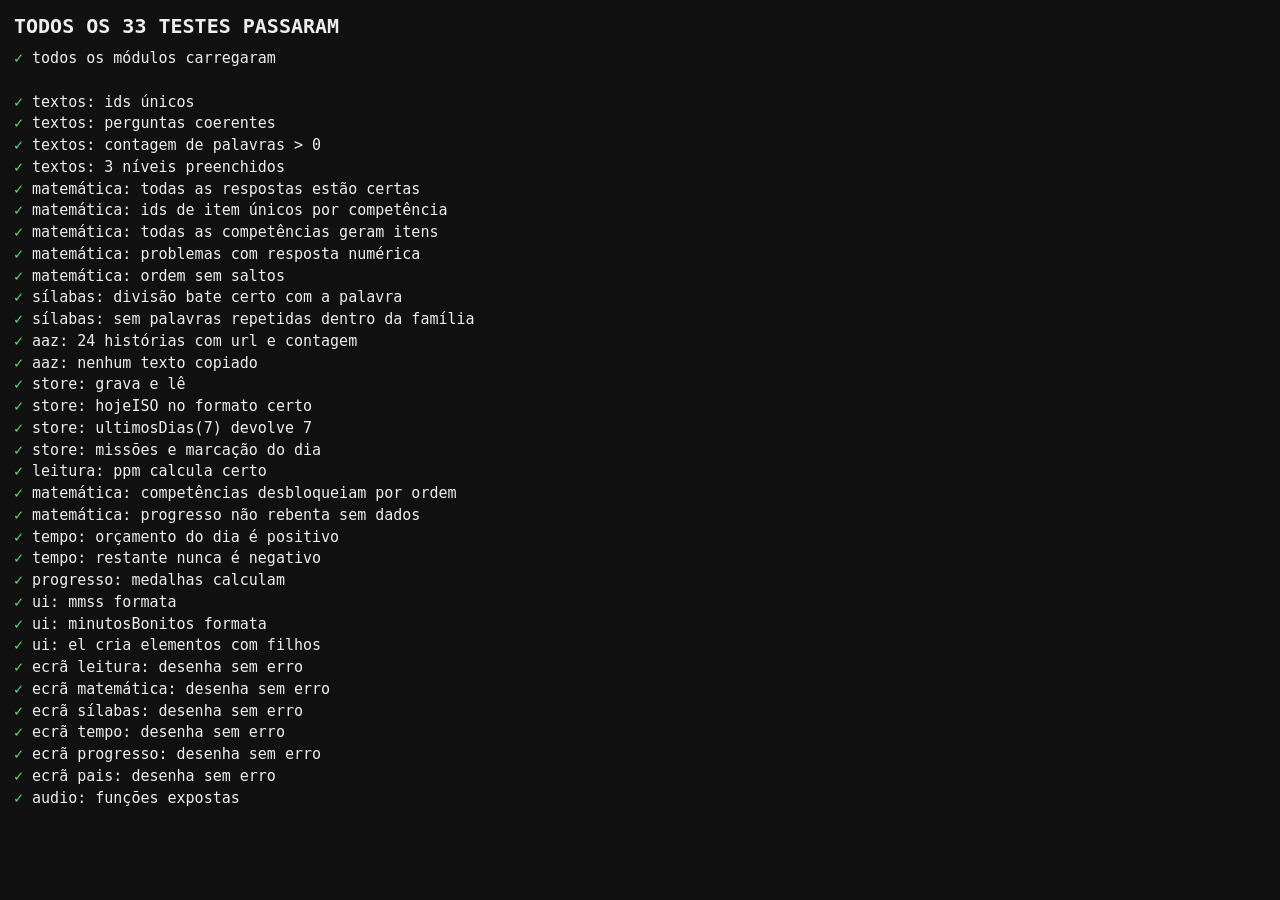
==== _teste.html @ 5eece173 "Primeira versão: treino de leitura e matemática com gestão do tempo de ecrã App web sem servidor, pa" ====
<!DOCTYPE html><html lang="pt-PT"><head><meta charset="utf-8">
<title>Testes</title>
<style>
body{font:15px/1.45 monospace;background:#111;color:#eee;margin:0;padding:14px}
.ok{color:#5fdc7a}.mau{color:#ff6b6b;font-weight:700}
h1{font:700 20px monospace;margin:0 0 10px}
#res{white-space:pre-wrap}
</style></head><body>
<h1 id="tit">a correr…</h1><div id="res"></div>
<script>
window.onerror = (m, f, l) => {
  document.getElementById("tit").innerHTML = '<span class="mau">ERRO GLOBAL</span>';
  document.getElementById("res").textContent += `\n${m}\n  em ${f}:${l}\n`;
  fetch("/resultado", { method: "POST", body: `ERRO GLOBAL: ${m}\n  em ${f}:${l}` });
};
window.addEventListener("unhandledrejection", e => {
  document.getElementById("res").textContent += `\nPROMESSA REJEITADA: ${e.reason}\n`;
  fetch("/resultado", { method: "POST", body: "PROMESSA REJEITADA: " + e.reason });
});
</script>
<script type="module">
const res = document.getElementById("res");
let passou = 0, falhou = 0;
function t(nome, fn) {
  try {
    const r = fn();
    if (r === true || r === undefined) { passou++; res.innerHTML += `<span class="ok">✓</span> ${nome}\n`; }
    else { falhou++; res.innerHTML += `<span class="mau">✗ ${nome} → ${r}</span>\n`; }
  } catch (e) { falhou++; res.innerHTML += `<span class="mau">✗ ${nome} → ${e.message}</span>\n`; }
}

try {
  const textos = await import("./data/textos.js");
  const mat = await import("./data/matematica.js");
  const pal = await import("./data/palavras.js");
  const aaz = await import("./data/aaz.js");
  const store = await import("./js/store.js");
  const ui = await import("./js/ui.js");
  const leitura = await import("./js/leitura.js");
  const matm = await import("./js/matematica.js");
  const sil = await import("./js/silabas.js");
  const tempo = await import("./js/tempo.js");
  const prog = await import("./js/progresso.js");
  const pais = await import("./js/pais.js");
  const audio = await import("./js/audio.js");
  res.innerHTML += `<span class="ok">✓</span> todos os módulos carregaram\n\n`;

  // ---- textos ----
  t("textos: ids únicos", () => {
    const ids = textos.TEXTOS.map(x => x.id);
    return new Set(ids).size === ids.length || "ids repetidos";
  });
  t("textos: perguntas coerentes", () => {
    for (const x of textos.TEXTOS) {
      for (const q of (x.perguntas || [])) {
        if (!Array.isArray(q.opcoes) || q.opcoes.length < 2) return `${x.id}: opções a menos`;
        if (!(q.correta >= 0 && q.correta < q.opcoes.length)) return `${x.id}: índice correto inválido`;
      }
    }
    return true;
  });
  t("textos: contagem de palavras > 0", () =>
    textos.TEXTOS.every(x => textos.contarPalavras(x.texto) > 20) || "texto curto demais");
  t("textos: 3 níveis preenchidos", () =>
    [1,2,3].every(n => textos.TEXTOS.filter(x => x.nivel === n).length >= 5) || "nível pouco povoado");

  // ---- matemática: a aritmética tem de bater certo ----
  t("matemática: todas as respostas estão certas", () => {
    for (const c of mat.COMPETENCIAS) {
      for (const it of c.itens()) {
        const p = it.pergunta;
        let esperado = null;
        let m;
        if ((m = p.match(/^(\d+) \+ \? = (\d+)$/))) esperado = +m[2] - +m[1];
        else if ((m = p.match(/^(\d+) \+ (\d+)$/))) esperado = +m[1] + +m[2];
        else if ((m = p.match(/^(\d+) − (\d+)$/))) esperado = +m[1] - +m[2];
        else if ((m = p.match(/^(\d+) × (\d+)$/))) esperado = +m[1] * +m[2];
        else if ((m = p.match(/^(\d+) : (\d+)$/))) esperado = +m[1] / +m[2];
        else if ((m = p.match(/^dobro de (\d+)$/))) esperado = +m[1] * 2;
        else if ((m = p.match(/^metade de (\d+)$/))) esperado = +m[1] / 2;
        else return `padrão não reconhecido: "${p}"`;
        if (esperado !== it.resposta) return `"${p}" devia dar ${esperado}, está ${it.resposta}`;
      }
    }
    return true;
  });
  t("matemática: ids de item únicos por competência", () => {
    for (const c of mat.COMPETENCIAS) {
      const ids = c.itens().map(i => i.id);
      if (new Set(ids).size !== ids.length) return `${c.id} tem ids repetidos`;
    }
    return true;
  });
  t("matemática: todas as competências geram itens", () =>
    mat.COMPETENCIAS.every(c => c.itens().length >= 9) || "competência com poucos itens");
  t("matemática: problemas com resposta numérica", () =>
    mat.PROBLEMAS.every(p => Number.isFinite(p.resposta) && p.texto.length > 30) || "problema mal formado");
  t("matemática: ordem sem saltos", () => {
    const o = mat.COMPETENCIAS.map(c => c.ordem).sort((a,b)=>a-b);
    return o.every((v,i) => v === i+1) || "ordens: " + o.join(",");
  });

  // ---- sílabas: juntar as sílabas tem de dar a palavra ----
  t("sílabas: divisão bate certo com a palavra", () => {
    for (const f of pal.FAMILIAS) {
      for (const p of f.palavras) {
        if (p.s.join("") !== p.p) return `${f.id}: "${p.s.join("-")}" ≠ "${p.p}"`;
      }
    }
    return true;
  });
  t("sílabas: sem palavras repetidas dentro da família", () => {
    for (const f of pal.FAMILIAS) {
      const ps = f.palavras.map(x => x.p);
      if (new Set(ps).size !== ps.length) return `${f.id} repete palavras`;
    }
    return true;
  });

  // ---- aaz ----
  t("aaz: 24 histórias com url e contagem", () =>
    aaz.HISTORIAS_AAZ.length === 24 &&
    aaz.HISTORIAS_AAZ.every(h => h.url.startsWith("https://") && h.palavras > 0) || "catálogo incompleto");
  t("aaz: nenhum texto copiado", () =>
    aaz.HISTORIAS_AAZ.every(h => !("texto" in h)) || "há texto copiado no catálogo");

  // ---- store ----
  t("store: grava e lê", () => {
    store.alterar(s => { s.perfil.nome = "Teste"; });
    store.guardarJa();
    return store.obter().perfil.nome === "Teste" || "não guardou";
  });
  t("store: hojeISO no formato certo", () => /^\d{4}-\d{2}-\d{2}$/.test(store.hojeISO()) || store.hojeISO());
  t("store: ultimosDias(7) devolve 7", () => store.ultimosDias(7).length === 7);
  t("store: missões e marcação do dia", () => {
    store.marcarMissao("leitura");
    return store.diaAtual().leitura === true || "não marcou";
  });

  // ---- leitura ----
  t("leitura: ppm calcula certo", () => {
    if (leitura.ppm(100, 60) !== 100) return "100 palavras em 60s ≠ 100";
    if (leitura.ppm(50, 30) !== 100) return "50 em 30s ≠ 100";
    if (leitura.ppm(10, 0) !== 0) return "divisão por zero";
    return true;
  });

  // ---- motor de repetição espaçada ----
  t("matemática: competências desbloqueiam por ordem", () => {
    const a = matm.competenciasDesbloqueadas();
    return a.length >= 1 && a[0].ordem === 1 || "primeira competência errada";
  });
  t("matemática: progresso não rebenta sem dados", () => {
    const p = matm.progressoCompetencia(mat.COMPETENCIAS[0]);
    return p.total > 0 && p.percentagem >= 0 || "progresso inválido";
  });

  // ---- tempo ----
  t("tempo: orçamento do dia é positivo", () => tempo.orcamentoDeHojeSeg() > 0);
  t("tempo: restante nunca é negativo", () => tempo.restanteHojeSeg() >= 0);

  // ---- medalhas ----
  t("progresso: medalhas calculam", () => {
    const m = prog.medalhasGanhas();
    return m.length > 5 && m.every(x => typeof x.ganha === "boolean") || "medalhas inválidas";
  });

  // ---- ui ----
  t("ui: mmss formata", () => ui.mmss(65) === "1:05" || ui.mmss(65));
  t("ui: minutosBonitos formata", () => ui.minutosBonitos(2700) === "45 min" || ui.minutosBonitos(2700));
  t("ui: el cria elementos com filhos", () => {
    const n = ui.el("div", { class: "x" }, [ui.el("span", { texto: "oi" })]);
    return n.className === "x" && n.textContent === "oi";
  });

  // ---- render de cada ecrã, sem rebentar ----
  const alvo = document.createElement("div");
  for (const [nome, mod] of [["leitura", leitura], ["matemática", matm], ["sílabas", sil], ["tempo", tempo], ["progresso", prog], ["pais", pais]]) {
    t(`ecrã ${nome}: desenha sem erro`, () => {
      alvo.innerHTML = "";
      const limpar = mod.render(alvo, () => {});
      if (typeof limpar === "function") limpar();
      return alvo.children.length > 0 || "não desenhou nada";
    });
  }

  t("audio: funções expostas", () => typeof audio.falar === "function" && typeof audio.podeGravar === "function");

} catch (e) {
  falhou++;
  res.innerHTML += `<span class="mau">✗ FALHA AO CARREGAR: ${e.message}\n${e.stack}</span>\n`;
}

const cabeca = falhou === 0
  ? `TODOS OS ${passou} TESTES PASSARAM`
  : `${falhou} FALHAS · ${passou} passaram`;
document.getElementById("tit").textContent = cabeca;
fetch("/resultado", { method: "POST", body: cabeca + "\n\n" + res.textContent });
</script></body></html>
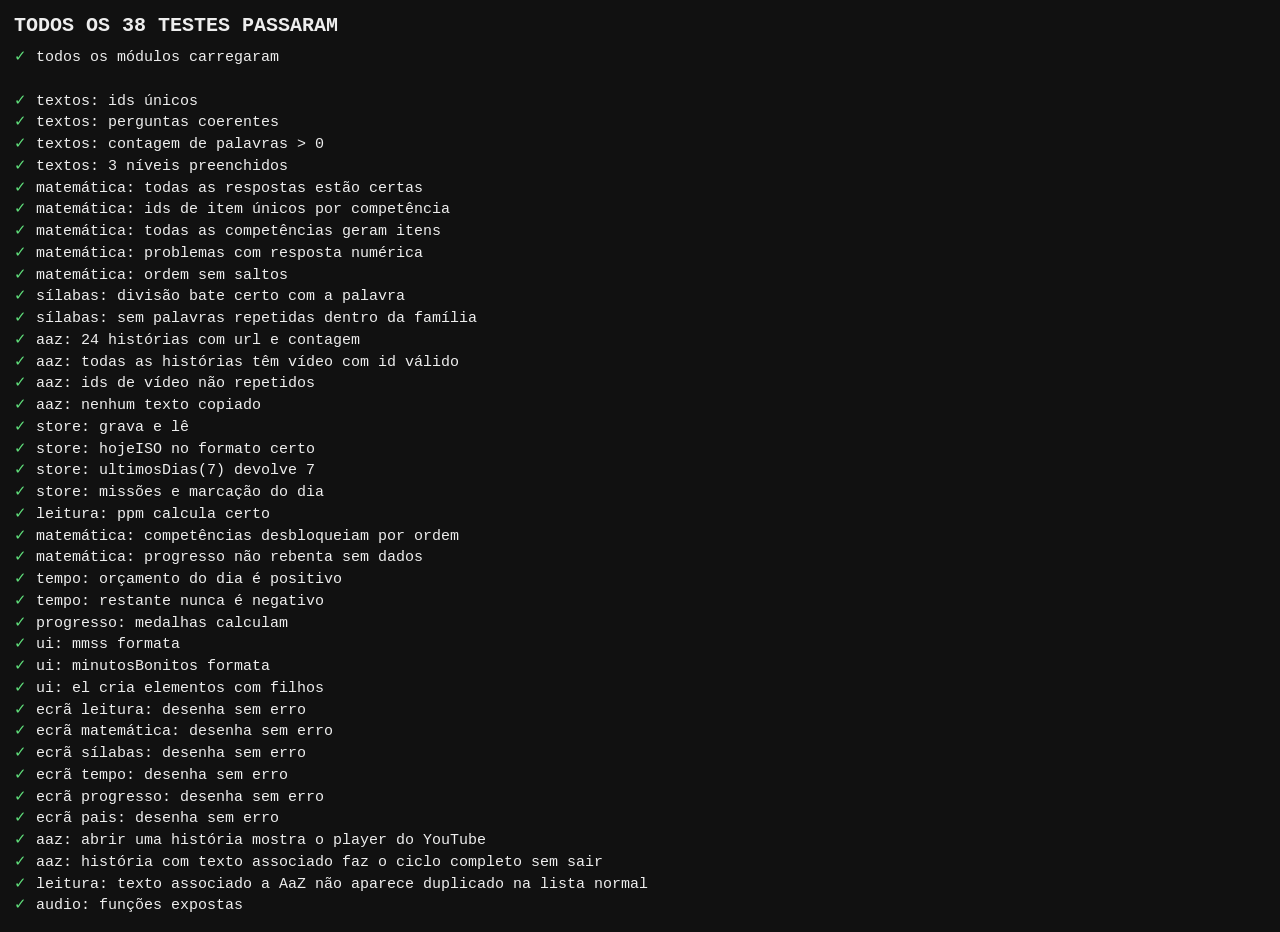
==== commit ebf7ed10: "Tocar os vídeos das Histórias AaZ dentro da app Os 24 vídeos passam a tocar no player embutido do Yo" ====
--- a/_teste.html
+++ b/_teste.html
@@ -121,6 +121,13 @@
   t("aaz: 24 histórias com url e contagem", () =>
     aaz.HISTORIAS_AAZ.length === 24 &&
     aaz.HISTORIAS_AAZ.every(h => h.url.startsWith("https://") && h.palavras > 0) || "catálogo incompleto");
+  t("aaz: todas as histórias têm vídeo com id válido", () =>
+    aaz.HISTORIAS_AAZ.every(x => typeof x.video === "string" && /^[A-Za-z0-9_-]{11}$/.test(x.video))
+    || "id de vídeo inválido: " + aaz.HISTORIAS_AAZ.filter(x => !x.video).map(x => x.slug).join(", "));
+  t("aaz: ids de vídeo não repetidos", () => {
+    const v = aaz.HISTORIAS_AAZ.map(x => x.video);
+    return new Set(v).size === v.length || "vídeo repetido entre histórias";
+  });
   t("aaz: nenhum texto copiado", () =>
     aaz.HISTORIAS_AAZ.every(h => !("texto" in h)) || "há texto copiado no catálogo");
 
@@ -184,6 +191,64 @@
     });
   }
 
+  // navegação real até uma história AaZ, para confirmar o player embutido
+  t("aaz: abrir uma história mostra o player do YouTube", () => {
+    const z = document.createElement("div");
+    document.body.appendChild(z);
+    leitura.render(z, () => {});
+    const btnAaz = [...z.querySelectorAll("button")].find(b => /Hist√≥rias AaZ|Histórias AaZ/.test(b.textContent));
+    if (!btnAaz) return "não encontrei o botão das Histórias AaZ";
+    btnAaz.click();
+    const cartao = z.querySelector(".missao");
+    if (!cartao) return "a lista de histórias veio vazia";
+    const titulo = cartao.textContent;
+    cartao.click();
+    const ifr = z.querySelector("iframe");
+    if (!ifr) return `abri "${titulo.slice(0,30)}" e não há iframe`;
+    const src = ifr.getAttribute("src") || "";
+    if (!src.includes("youtube-nocookie.com/embed/")) return "src inesperado: " + src;
+    if (!/[A-Za-z0-9_-]{11}\?rel=0/.test(src)) return "id ou parâmetros em falta: " + src;
+    z.remove();
+    return true;
+  });
+
+  t("aaz: história com texto associado faz o ciclo completo sem sair", () => {
+    // simula os pais a colarem o texto de uma história
+    const slug = aaz.HISTORIAS_AAZ[0].slug;
+    store.alterar(s => {
+      s.textosProprios = s.textosProprios.filter(t => t.aazSlug !== slug);
+      s.textosProprios.push({ id: "teste1", titulo: "X", texto: "Uma frase curta para o teste correr.", nivel: 1, aazSlug: slug, perguntas: [] });
+    });
+    const z = document.createElement("div");
+    document.body.appendChild(z);
+    leitura.render(z, () => {});
+    const btnAaz = [...z.querySelectorAll("button")].find(b => /Hist.rias AaZ/.test(b.textContent));
+    btnAaz.click();
+    const cartao = z.querySelector(".missao");
+    cartao.click();
+    const temVideo = !!z.querySelector("iframe");
+    const temTexto = !!z.querySelector(".texto-leitura");
+    store.alterar(s => { s.textosProprios = s.textosProprios.filter(t => t.id !== "teste1"); });
+    z.remove();
+    return (temVideo && temTexto) || `vídeo:${temVideo} texto:${temTexto} — devia ter os dois`;
+  });
+
+  t("leitura: texto associado a AaZ não aparece duplicado na lista normal", () => {
+    const slug = aaz.HISTORIAS_AAZ[1].slug;
+    store.alterar(s => {
+      s.textosProprios.push({ id: "teste2", titulo: "Duplicado?", texto: "Frase.", nivel: store.obter().config.nivelLeitura, aazSlug: slug, perguntas: [] });
+    });
+    const z = document.createElement("div");
+    document.body.appendChild(z);
+    leitura.render(z, () => {});
+    const btnOutro = [...z.querySelectorAll("button")].find(b => /Escolher outro texto/.test(b.textContent));
+    btnOutro.click();
+    const aparece = [...z.querySelectorAll(".titulo")].some(t => t.textContent === "Duplicado?");
+    store.alterar(s => { s.textosProprios = s.textosProprios.filter(t => t.id !== "teste2"); });
+    z.remove();
+    return !aparece || "apareceu na lista de textos normais além da lista AaZ";
+  });
+
   t("audio: funções expostas", () => typeof audio.falar === "function" && typeof audio.podeGravar === "function");
 
 } catch (e) {
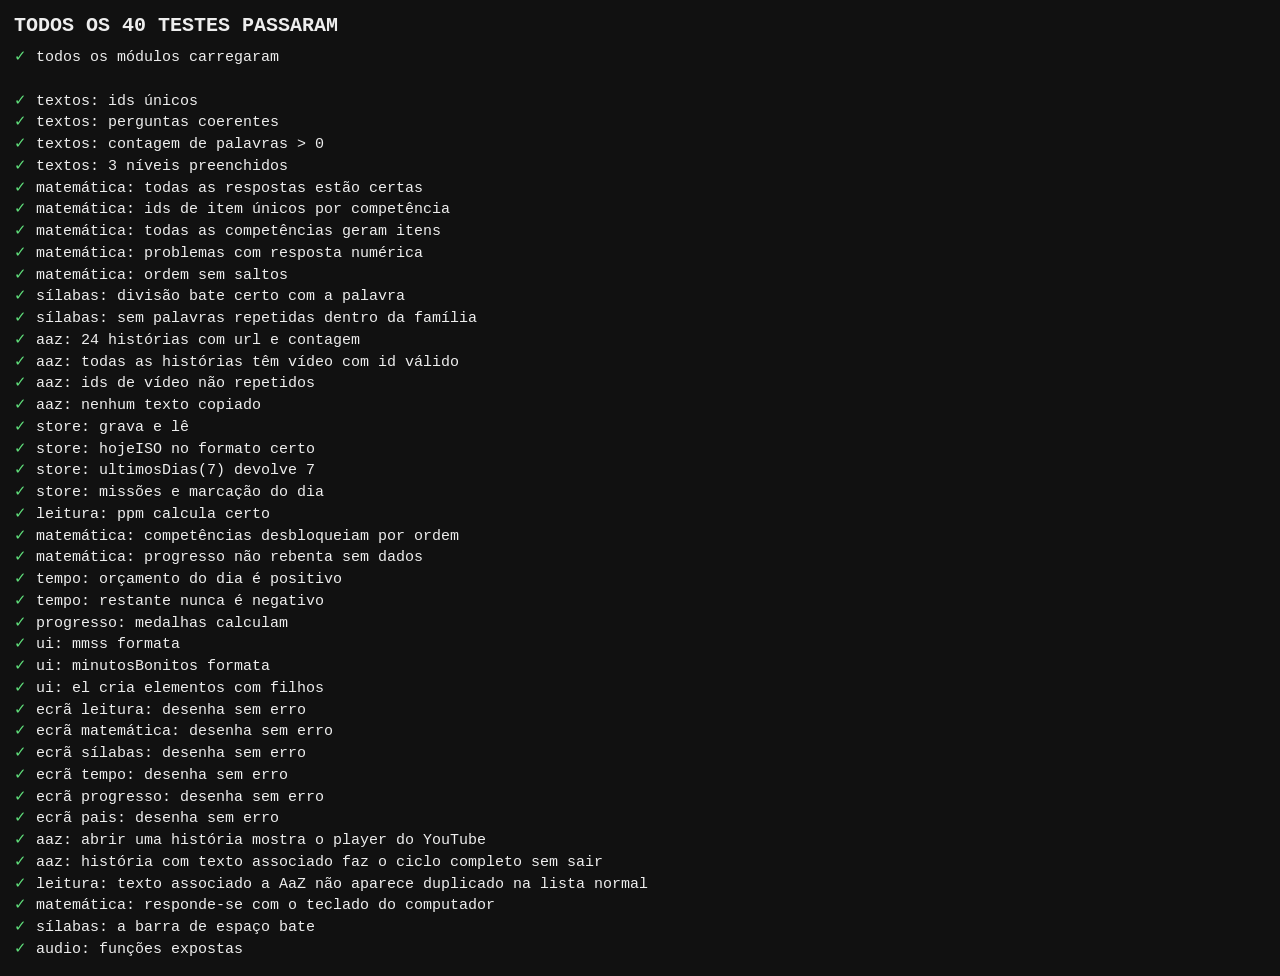
==== commit 1b9e3652: "Adaptar a app ao computador com ecrã tátil Matemática responde-se também pelo teclado (números, Back" ====
--- a/_teste.html
+++ b/_teste.html
@@ -249,6 +249,43 @@
     return !aparece || "apareceu na lista de textos normais além da lista AaZ";
   });
 
+  const tecla = (key, alvo = document) => alvo.dispatchEvent(new KeyboardEvent("keydown", { key, bubbles: true, cancelable: true }));
+
+  t("matemática: responde-se com o teclado do computador", () => {
+    const z = document.createElement("div");
+    document.body.appendChild(z);
+    const sair = matm.render(z, () => {});
+    [...z.querySelectorAll("button")].find(b => b.textContent === "Começar").click();
+    const pergunta = z.querySelector(".conta").textContent;
+    const caixa = z.querySelector(".resposta-caixa");
+    tecla("9"); tecla("8"); tecla("Backspace"); tecla("7");
+    const escrito = caixa.textContent;
+    tecla("Enter");
+    const avaliada = caixa.classList.contains("certa") || caixa.classList.contains("errada");
+    const continuar = [...z.querySelectorAll("button")].find(b => b.textContent === "Continuar");
+    if (continuar) tecla("Enter");
+    const avancou = !continuar || z.querySelector(".resposta-caixa").textContent === "?";
+    sair();
+    tecla("5"); // depois de sair, as teclas não fazem nada
+    const calado = !continuar || z.querySelector(".resposta-caixa").textContent === "?";
+    z.remove();
+    return (escrito === "97" && avaliada && avancou && calado) || `escrito=${escrito} avaliada=${avaliada} avançou=${avancou} calado=${calado} (${pergunta})`;
+  });
+
+  t("sílabas: a barra de espaço bate", () => {
+    const z = document.createElement("div");
+    document.body.appendChild(z);
+    const sair = sil.render(z, () => {});
+    [...z.querySelectorAll("button")].find(b => b.textContent === "Começar").click();
+    tecla(" "); tecla(" ");
+    const contagem = z.querySelector(".numero-medio").textContent;
+    sair();
+    tecla(" ");
+    const depois = z.querySelector(".numero-medio").textContent;
+    z.remove();
+    return (contagem === "2" && depois === "2") || `contagem=${contagem} depois de sair=${depois}`;
+  });
+
   t("audio: funções expostas", () => typeof audio.falar === "function" && typeof audio.podeGravar === "function");
 
 } catch (e) {
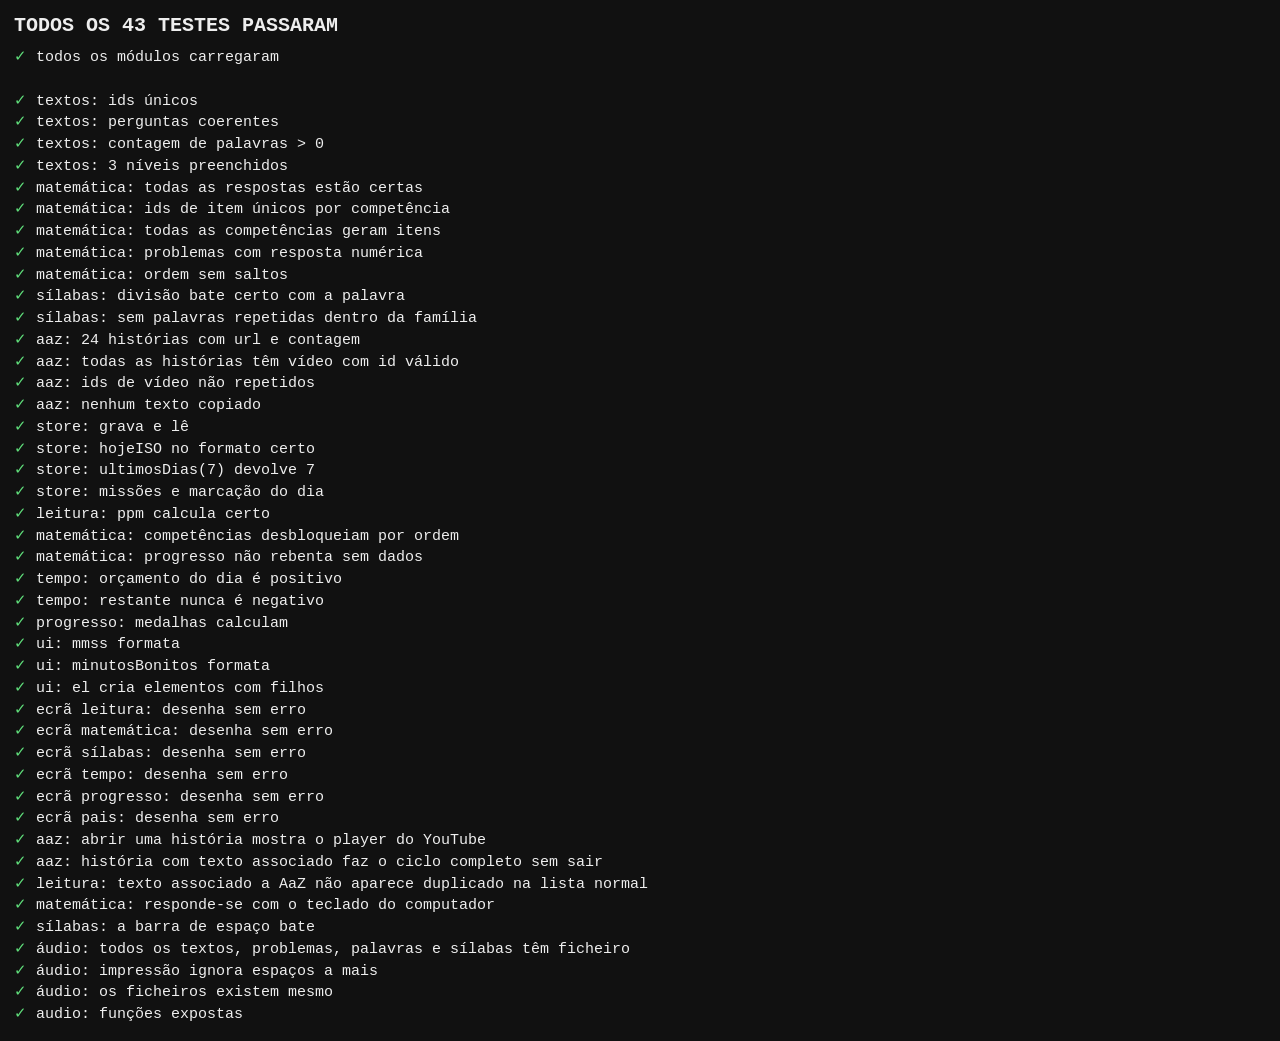
==== commit 92c71eff: "Trazer o áudio na própria app No Brave em snap (Linux) não há vozes nenhumas e as do sistema são rob" ====
--- a/_teste.html
+++ b/_teste.html
@@ -286,6 +286,22 @@
     return (contagem === "2" && depois === "2") || `contagem=${contagem} depois de sair=${depois}`;
   });
 
+  const { FALAS } = await import("./data/falas.js");
+  t("áudio: todos os textos, problemas, palavras e sílabas têm ficheiro", () => {
+    const falta = [
+      ...textos.TEXTOS.map(x => x.texto), ...mat.PROBLEMAS.map(x => x.texto),
+      ...pal.FAMILIAS.flatMap(f => f.palavras.flatMap(w => [w.p, ...w.s]))
+    ].filter(x => !FALAS.has(audio.impressao(x)));
+    return falta.length === 0 || `sem áudio: ${falta.slice(0, 3).join(" | ")} (correr ferramentas/gerar-audio.py)`;
+  });
+  t("áudio: impressão ignora espaços a mais", () =>
+    audio.impressao("  olá   mundo ") === audio.impressao("olá mundo") || "diferentes");
+  {
+    const amostra = [textos.TEXTOS[0].texto, mat.PROBLEMAS[0].texto, pal.FAMILIAS[0].palavras[0].p];
+    const respostas = await Promise.all(amostra.map(x => fetch(`audio/${audio.impressao(x)}.mp3`, { method: "HEAD" })));
+    t("áudio: os ficheiros existem mesmo", () => respostas.every(r => r.ok) || respostas.map(r => r.status).join(","));
+  }
+
   t("audio: funções expostas", () => typeof audio.falar === "function" && typeof audio.podeGravar === "function");
 
 } catch (e) {
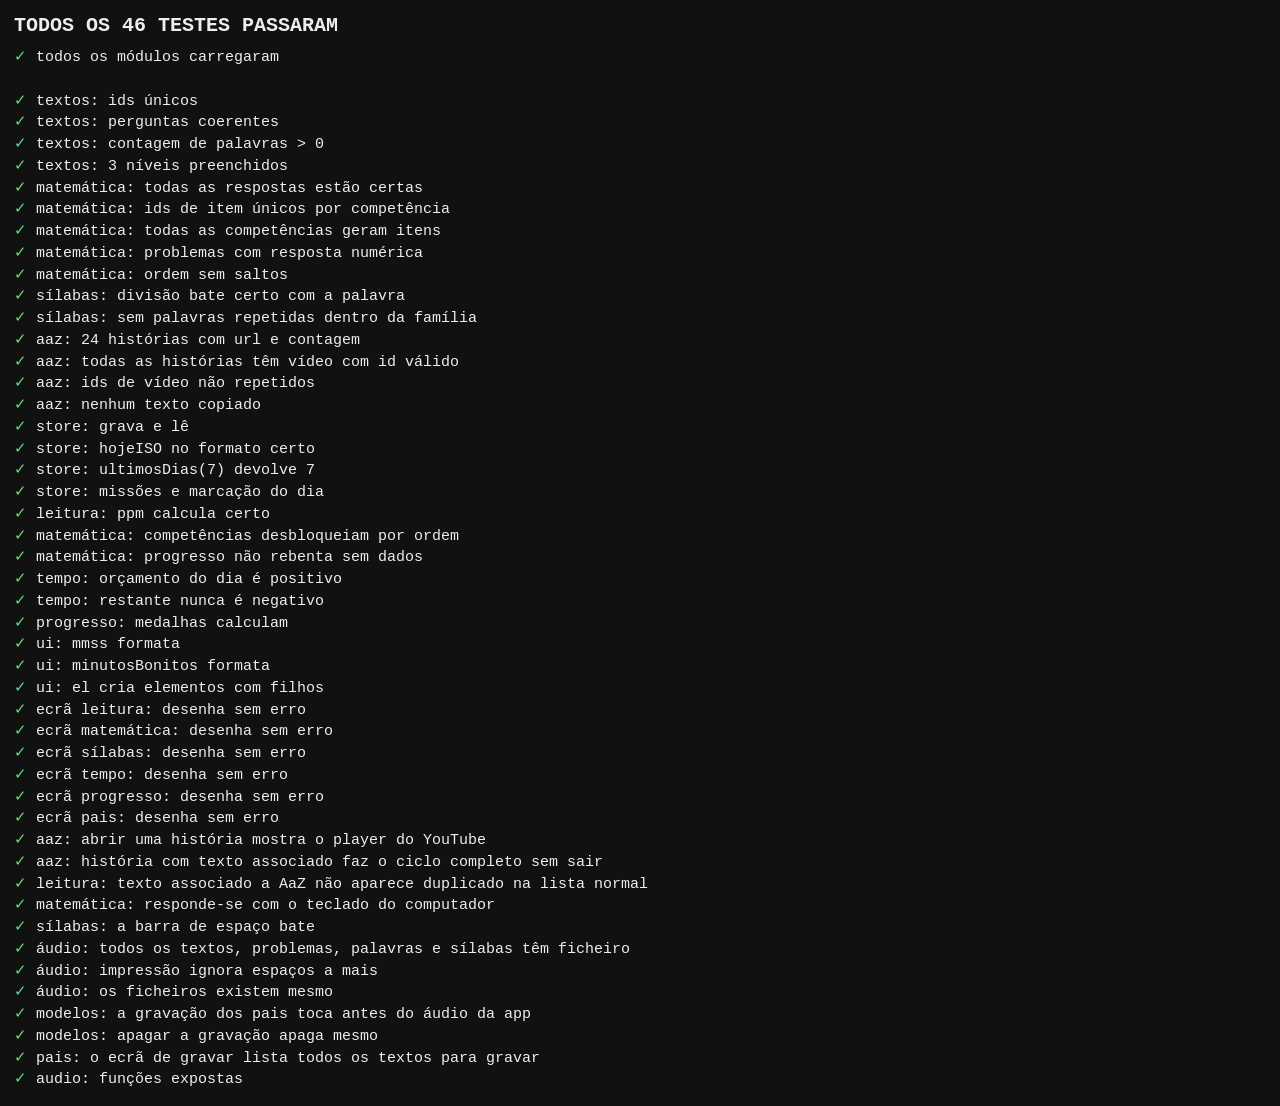
==== commit 8204212b: "Os pais gravam a leitura modelo de cada texto A voz sintética tem falhas; a voz da mãe ou do pai é o" ====
--- a/_teste.html
+++ b/_teste.html
@@ -302,6 +302,39 @@
     t("áudio: os ficheiros existem mesmo", () => respostas.every(r => r.ok) || respostas.map(r => r.status).join(","));
   }
 
+  {
+    const id = textos.TEXTOS[0].id;
+    const jaHavia = audio.temModelo(id);
+    if (!jaHavia) await audio.guardarModelo(id, new Blob(["x"], { type: "audio/webm" }));
+    const tocados = [];
+    const playOriginal = HTMLMediaElement.prototype.play;
+    HTMLMediaElement.prototype.play = function () { tocados.push(this.src); return Promise.resolve(); };
+    audio.falar(textos.TEXTOS[0].texto, { modelo: id });
+    audio.pararDeFalar();
+    HTMLMediaElement.prototype.play = playOriginal;
+    const guardou = audio.temModelo(id);
+    if (!jaHavia) await audio.apagarModelo(id);
+    t("modelos: a gravação dos pais toca antes do áudio da app", () =>
+      (guardou && tocados[0] && tocados[0].startsWith("blob:")) || `guardou=${guardou} tocou=${tocados[0]}`);
+    t("modelos: apagar a gravação apaga mesmo", () => jaHavia || !audio.temModelo(id) || "ainda lá está");
+  }
+
+  t("pais: o ecrã de gravar lista todos os textos para gravar", () => {
+    const z = document.createElement("div");
+    document.body.appendChild(z);
+    const sair = pais.render(z, () => {});
+    z.querySelector("input").value = store.obter().config.pin;
+    [...z.querySelectorAll("button")].find(b => b.textContent === "Entrar").click();
+    [...z.querySelectorAll("button")].find(b => /Gravar as leituras/.test(b.textContent)).click();
+    const n = z.querySelectorAll("button.missao").length;
+    const esperado = textos.TEXTOS.length + store.obter().textosProprios.filter(x => !x.aazSlug).length;
+    [...z.querySelectorAll("button.missao")][0].click();
+    const temGravar = [...z.querySelectorAll("button")].some(b => /Gravar/.test(b.textContent));
+    if (sair) sair();
+    z.remove();
+    return (n === esperado && temGravar) || `${n} textos na lista, esperava ${esperado}; botão gravar=${temGravar}`;
+  });
+
   t("audio: funções expostas", () => typeof audio.falar === "function" && typeof audio.podeGravar === "function");
 
 } catch (e) {
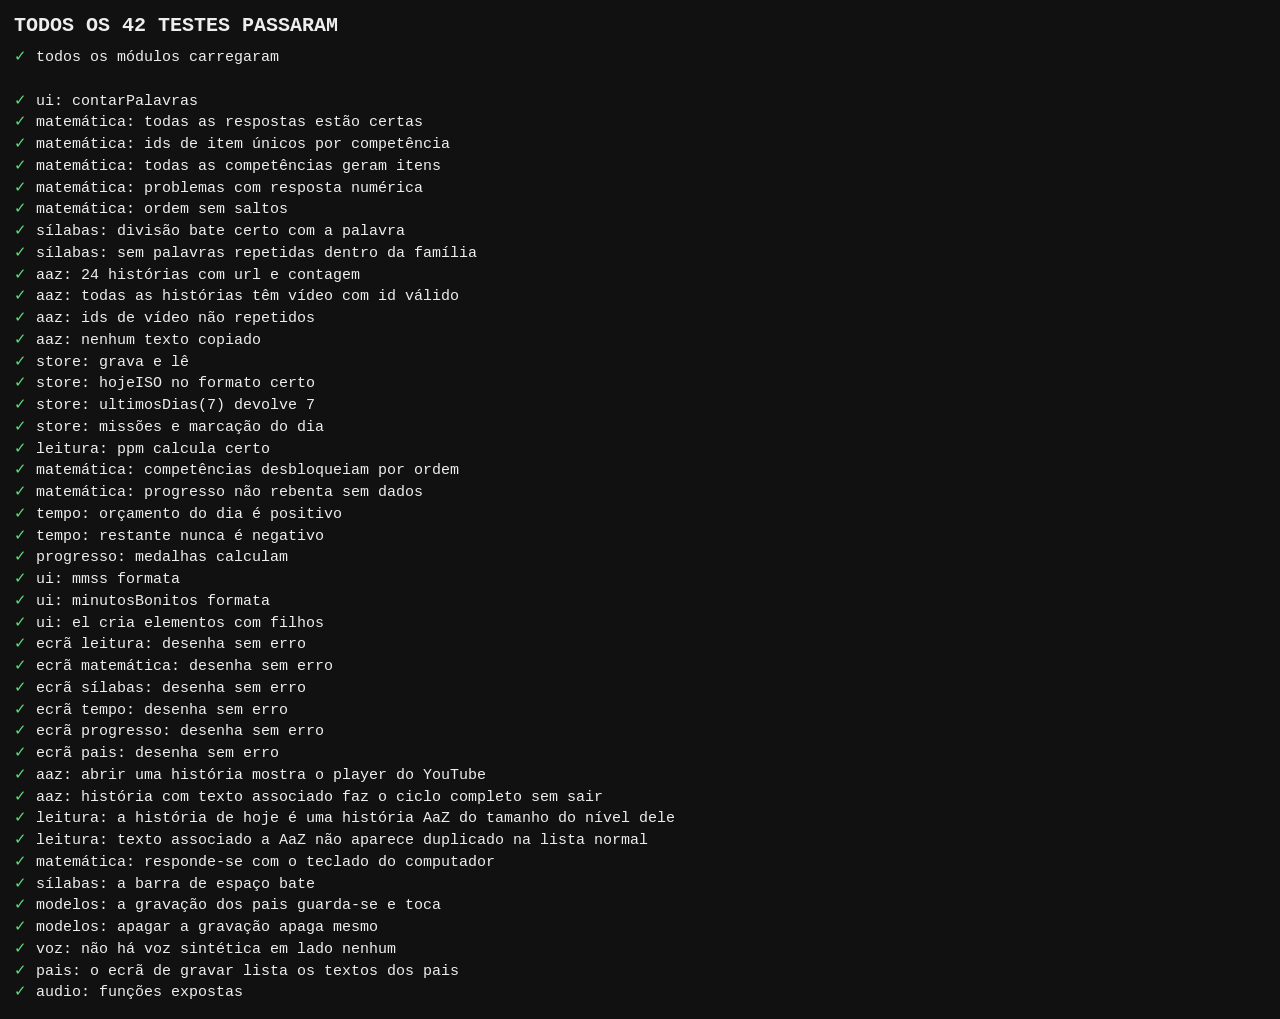
==== commit 1c913893: "Ler só as Histórias AaZ e tirar toda a voz sintética A voz gerada tinha falhas e lia mal sílabas sol" ====
--- a/_teste.html
+++ b/_teste.html
@@ -30,7 +30,6 @@
 }
 
 try {
-  const textos = await import("./data/textos.js");
   const mat = await import("./data/matematica.js");
   const pal = await import("./data/palavras.js");
   const aaz = await import("./data/aaz.js");
@@ -46,23 +45,7 @@
   res.innerHTML += `<span class="ok">✓</span> todos os módulos carregaram\n\n`;
 
   // ---- textos ----
-  t("textos: ids únicos", () => {
-    const ids = textos.TEXTOS.map(x => x.id);
-    return new Set(ids).size === ids.length || "ids repetidos";
-  });
-  t("textos: perguntas coerentes", () => {
-    for (const x of textos.TEXTOS) {
-      for (const q of (x.perguntas || [])) {
-        if (!Array.isArray(q.opcoes) || q.opcoes.length < 2) return `${x.id}: opções a menos`;
-        if (!(q.correta >= 0 && q.correta < q.opcoes.length)) return `${x.id}: índice correto inválido`;
-      }
-    }
-    return true;
-  });
-  t("textos: contagem de palavras > 0", () =>
-    textos.TEXTOS.every(x => textos.contarPalavras(x.texto) > 20) || "texto curto demais");
-  t("textos: 3 níveis preenchidos", () =>
-    [1,2,3].every(n => textos.TEXTOS.filter(x => x.nivel === n).length >= 5) || "nível pouco povoado");
+  t("ui: contarPalavras", () => ui.contarPalavras("  Uma frase\n com   cinco palavras ") === 5 || ui.contarPalavras("  Uma frase\n com   cinco palavras "));
 
   // ---- matemática: a aritmética tem de bater certo ----
   t("matemática: todas as respostas estão certas", () => {
@@ -196,7 +179,7 @@
     const z = document.createElement("div");
     document.body.appendChild(z);
     leitura.render(z, () => {});
-    const btnAaz = [...z.querySelectorAll("button")].find(b => /Hist√≥rias AaZ|Histórias AaZ/.test(b.textContent));
+    const btnAaz = [...z.querySelectorAll("button")].find(b => /Escolher outra história/.test(b.textContent));
     if (!btnAaz) return "não encontrei o botão das Histórias AaZ";
     btnAaz.click();
     const cartao = z.querySelector(".missao");
@@ -222,7 +205,7 @@
     const z = document.createElement("div");
     document.body.appendChild(z);
     leitura.render(z, () => {});
-    const btnAaz = [...z.querySelectorAll("button")].find(b => /Hist.rias AaZ/.test(b.textContent));
+    const btnAaz = [...z.querySelectorAll("button")].find(b => /Escolher outra história/.test(b.textContent));
     btnAaz.click();
     const cartao = z.querySelector(".missao");
     cartao.click();
@@ -233,6 +216,15 @@
     return (temVideo && temTexto) || `vídeo:${temVideo} texto:${temTexto} — devia ter os dois`;
   });
 
+  t("leitura: a história de hoje é uma história AaZ do tamanho do nível dele", () => {
+    const z = document.createElement("div");
+    leitura.render(z, () => {});
+    const titulo = z.querySelector(".painel h2")?.textContent;
+    const h = aaz.HISTORIAS_AAZ.find(x => x.titulo === titulo);
+    const limite = { 1: 100, 2: 175, 3: Infinity }[store.obter().config.nivelLeitura];
+    return (!!h && h.palavras <= limite) || `sugeriu "${titulo}"`;
+  });
+
   t("leitura: texto associado a AaZ não aparece duplicado na lista normal", () => {
     const slug = aaz.HISTORIAS_AAZ[1].slug;
     store.alterar(s => {
@@ -241,9 +233,9 @@
     const z = document.createElement("div");
     document.body.appendChild(z);
     leitura.render(z, () => {});
-    const btnOutro = [...z.querySelectorAll("button")].find(b => /Escolher outro texto/.test(b.textContent));
-    btnOutro.click();
-    const aparece = [...z.querySelectorAll(".titulo")].some(t => t.textContent === "Duplicado?");
+    const btnOutro = [...z.querySelectorAll("button")].find(b => /Os textos do pai e da mãe/.test(b.textContent));
+    if (btnOutro) btnOutro.click();
+    const aparece = !!btnOutro && [...z.querySelectorAll(".titulo")].some(t => t.textContent === "Duplicado?");
     store.alterar(s => { s.textosProprios = s.textosProprios.filter(t => t.id !== "teste2"); });
     z.remove();
     return !aparece || "apareceu na lista de textos normais além da lista AaZ";
@@ -286,40 +278,39 @@
     return (contagem === "2" && depois === "2") || `contagem=${contagem} depois de sair=${depois}`;
   });
 
-  const { FALAS } = await import("./data/falas.js");
-  t("áudio: todos os textos, problemas, palavras e sílabas têm ficheiro", () => {
-    const falta = [
-      ...textos.TEXTOS.map(x => x.texto), ...mat.PROBLEMAS.map(x => x.texto),
-      ...pal.FAMILIAS.flatMap(f => f.palavras.flatMap(w => [w.p, ...w.s]))
-    ].filter(x => !FALAS.has(audio.impressao(x)));
-    return falta.length === 0 || `sem áudio: ${falta.slice(0, 3).join(" | ")} (correr ferramentas/gerar-audio.py)`;
-  });
-  t("áudio: impressão ignora espaços a mais", () =>
-    audio.impressao("  olá   mundo ") === audio.impressao("olá mundo") || "diferentes");
   {
-    const amostra = [textos.TEXTOS[0].texto, mat.PROBLEMAS[0].texto, pal.FAMILIAS[0].palavras[0].p];
-    const respostas = await Promise.all(amostra.map(x => fetch(`audio/${audio.impressao(x)}.mp3`, { method: "HEAD" })));
-    t("áudio: os ficheiros existem mesmo", () => respostas.every(r => r.ok) || respostas.map(r => r.status).join(","));
-  }
-
-  {
-    const id = textos.TEXTOS[0].id;
-    const jaHavia = audio.temModelo(id);
-    if (!jaHavia) await audio.guardarModelo(id, new Blob(["x"], { type: "audio/webm" }));
+    const id = "teste-modelo";
+    await audio.guardarModelo(id, new Blob(["x"], { type: "audio/webm" }));
     const tocados = [];
     const playOriginal = HTMLMediaElement.prototype.play;
     HTMLMediaElement.prototype.play = function () { tocados.push(this.src); return Promise.resolve(); };
-    audio.falar(textos.TEXTOS[0].texto, { modelo: id });
-    audio.pararDeFalar();
+    audio.ouvirModelo(id);
+    audio.pararDeTocar();
     HTMLMediaElement.prototype.play = playOriginal;
     const guardou = audio.temModelo(id);
-    if (!jaHavia) await audio.apagarModelo(id);
-    t("modelos: a gravação dos pais toca antes do áudio da app", () =>
+    await audio.apagarModelo(id);
+    t("modelos: a gravação dos pais guarda-se e toca", () =>
       (guardou && tocados[0] && tocados[0].startsWith("blob:")) || `guardou=${guardou} tocou=${tocados[0]}`);
-    t("modelos: apagar a gravação apaga mesmo", () => jaHavia || !audio.temModelo(id) || "ainda lá está");
+    t("modelos: apagar a gravação apaga mesmo", () => !audio.temModelo(id) || "ainda lá está");
   }
 
-  t("pais: o ecrã de gravar lista todos os textos para gravar", () => {
+  t("voz: não há voz sintética em lado nenhum", () => {
+    const falados = [];
+    const original = window.speechSynthesis && speechSynthesis.speak;
+    if (original) speechSynthesis.speak = u => falados.push(u.text);
+    const z = document.createElement("div");
+    document.body.appendChild(z);
+    const sair = sil.render(z, () => {});
+    [...z.querySelectorAll("button")].find(b => b.textContent === "Começar").click();
+    if (sair) sair();
+    z.remove();
+    if (original) speechSynthesis.speak = original;
+    const sobra = ["falar", "temVoz", "impressao"].filter(f => f in audio);
+    return (!falados.length && !sobra.length) || `falou: ${falados.join("|")} · funções: ${sobra.join(",")}`;
+  });
+
+  t("pais: o ecrã de gravar lista os textos dos pais", () => {
+    store.alterar(s => { s.textosProprios.push({ id: "teste3", titulo: "Texto do pai", texto: "Era uma vez um teste.", nivel: 1, aazSlug: null, perguntas: [] }); });
     const z = document.createElement("div");
     document.body.appendChild(z);
     const sair = pais.render(z, () => {});
@@ -327,15 +318,16 @@
     [...z.querySelectorAll("button")].find(b => b.textContent === "Entrar").click();
     [...z.querySelectorAll("button")].find(b => /Gravar as leituras/.test(b.textContent)).click();
     const n = z.querySelectorAll("button.missao").length;
-    const esperado = textos.TEXTOS.length + store.obter().textosProprios.filter(x => !x.aazSlug).length;
+    const esperado = store.obter().textosProprios.filter(x => !x.aazSlug).length;
     [...z.querySelectorAll("button.missao")][0].click();
     const temGravar = [...z.querySelectorAll("button")].some(b => /Gravar/.test(b.textContent));
     if (sair) sair();
     z.remove();
+    store.alterar(s => { s.textosProprios = s.textosProprios.filter(t => t.id !== "teste3"); });
     return (n === esperado && temGravar) || `${n} textos na lista, esperava ${esperado}; botão gravar=${temGravar}`;
   });
 
-  t("audio: funções expostas", () => typeof audio.falar === "function" && typeof audio.podeGravar === "function");
+  t("audio: funções expostas", () => typeof audio.ouvirModelo === "function" && typeof audio.podeGravar === "function");
 
 } catch (e) {
   falhou++;
